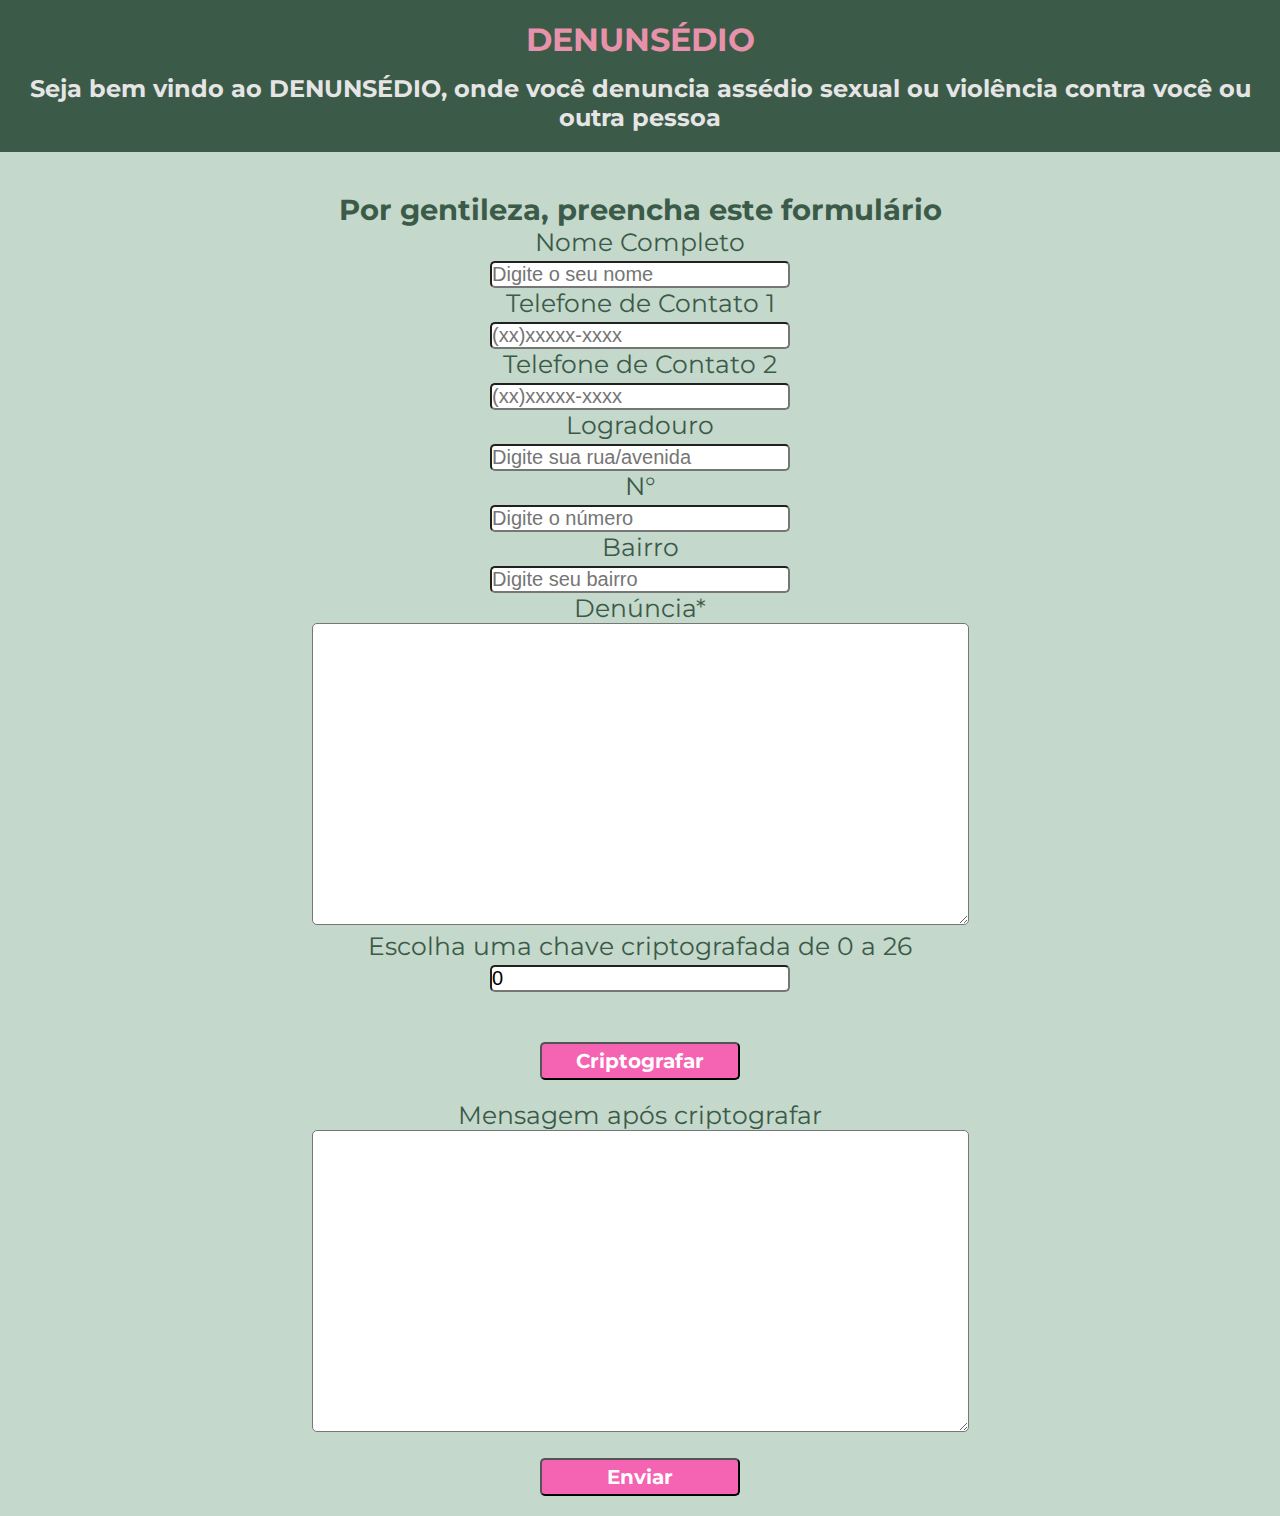
==== src/index.html @ 2c89e7a0 "Criado layout da página" ====
<!DOCTYPE html>
<html>

<head>
  <meta charset="utf-8">
  <title>Caesar Cipher</title>
  <link rel="stylesheet" href="style.css" />
  <link rel="preconnect" href="https://fonts.gstatic.com">
<link href="https://fonts.googleapis.com/css2?family=Montserrat:wght@400;700&display=swap" rel="stylesheet">
</head>

<body>

  
  <div id="root">
    <header>
      <h1 id="titulo-principal">DENUNSÉDIO</h1>
      <h2>Seja bem vindo ao DENUNSÉDIO, onde você denuncia assédio sexual ou violência contra você ou outra pessoa</h2>
    </header>
  
    <form id="formulario" action="">
      <h3>Por gentileza, preencha este formulário</h3>
      <div>
        <label for="nome">Nome Completo</label>
        <input id="nome" placeholder="Digite o seu nome" type="text" />
      </div>

      <div>
        <label for="tel1">Telefone de Contato 1</label>
        <input id="tel1" placeholder="(xx)xxxxx-xxxx" type="text" />
      </div>
      <div>
        <label for="tel2">Telefone de Contato 2</label>
        <input id="tel2" placeholder="(xx)xxxxx-xxxx" type="text" />
      </div>
      <div>
        <label for="logradouro">Logradouro</label>
        <input id="logradouro" placeholder="Digite sua rua/avenida" type="text" />
      </div>
      <div>
        <label for="numero">N°</label>
        <input id="numero" placeholder="Digite o número" type="number" />
      </div>
      <div>
        <label for="bairro">Bairro</label>
        <input id="bairro" placeholder="Digite seu bairro" type="text" />
      </div>
      <div>
        <label for="denuncia">Denúncia*</label>
        <textarea name="denuncia" id="denuncia" cols="80" rows="20" required></textarea>
      </div>
   


    <div class="escolha-chave">
      <label for="seleciona-chave">Escolha uma chave criptografada de 0 a 26</label>
      <input id="seleciona-chave" name="quantidade" type="number" value="0" step="any" min="0" max="26" />
  </div>
  <br>
    

  <div class="botao">
    <button id="botao-criptografar" type="button">Criptografar</button>
  </div>


  <div>
    <label for="mensagem-criptografada">Mensagem após criptografar</label>
    <textarea name="mensagem-criptografada" id="mensagem-criptografada" cols="80" rows="20" required></textarea>
  </div> 

    <div class="botao">
      <button id="botao-enviar" type="button">Enviar</button>
    </div>

  </form>



  <script src="index.js" type="module"></script>
</body>

</html>
---- src/style.css ----
/* css */

* {
    margin: 0;
    padding: 0;
    box-sizing: border-box;
}

body {
    background-color: #C4D8CB;
    color: #3b5a48;
    text-align: center;
    font-family: 'Montserrat', sans-serif;
 

}

#titulo-principal {
    color:rgb(231, 145, 171);
    
}

header {
    background-color: #3b5a48;
    padding: 20px;
}

h2 {
    color: #e5e5e5;
    margin-top: 15px;
}

#formulario {
    text-align: center;
    margin-top: 40px;
    font-size: 25px;
}

label {
    display: block;
}

input {
    width: 300px;
    font-size: 20px;
    border-radius: 5px;
}

textarea {
    border-radius: 5px;
}
input:focus, textarea:focus {
    background-color: rgb(231, 145, 171);
}


.escolha-chave {
    text-align: center;
    
   
}

.botao {
    text-align: center;
    margin: 20px 0;
    
}

#botao-criptografar, #botao-enviar {
    padding: 5px;
    border-radius: 5px;
    width: 200px;
    font-size: 20px;
    cursor: pointer;
    background-color: rgb(245, 99, 179);
    color: white;
    font-family: 'Montserrat', sans-serif;
    font-weight: 700;
    
    
}

#botao-criptografar:hover, #botao-enviar:hover{
    background-color: white;
    color: rgb(245, 99, 179);
}
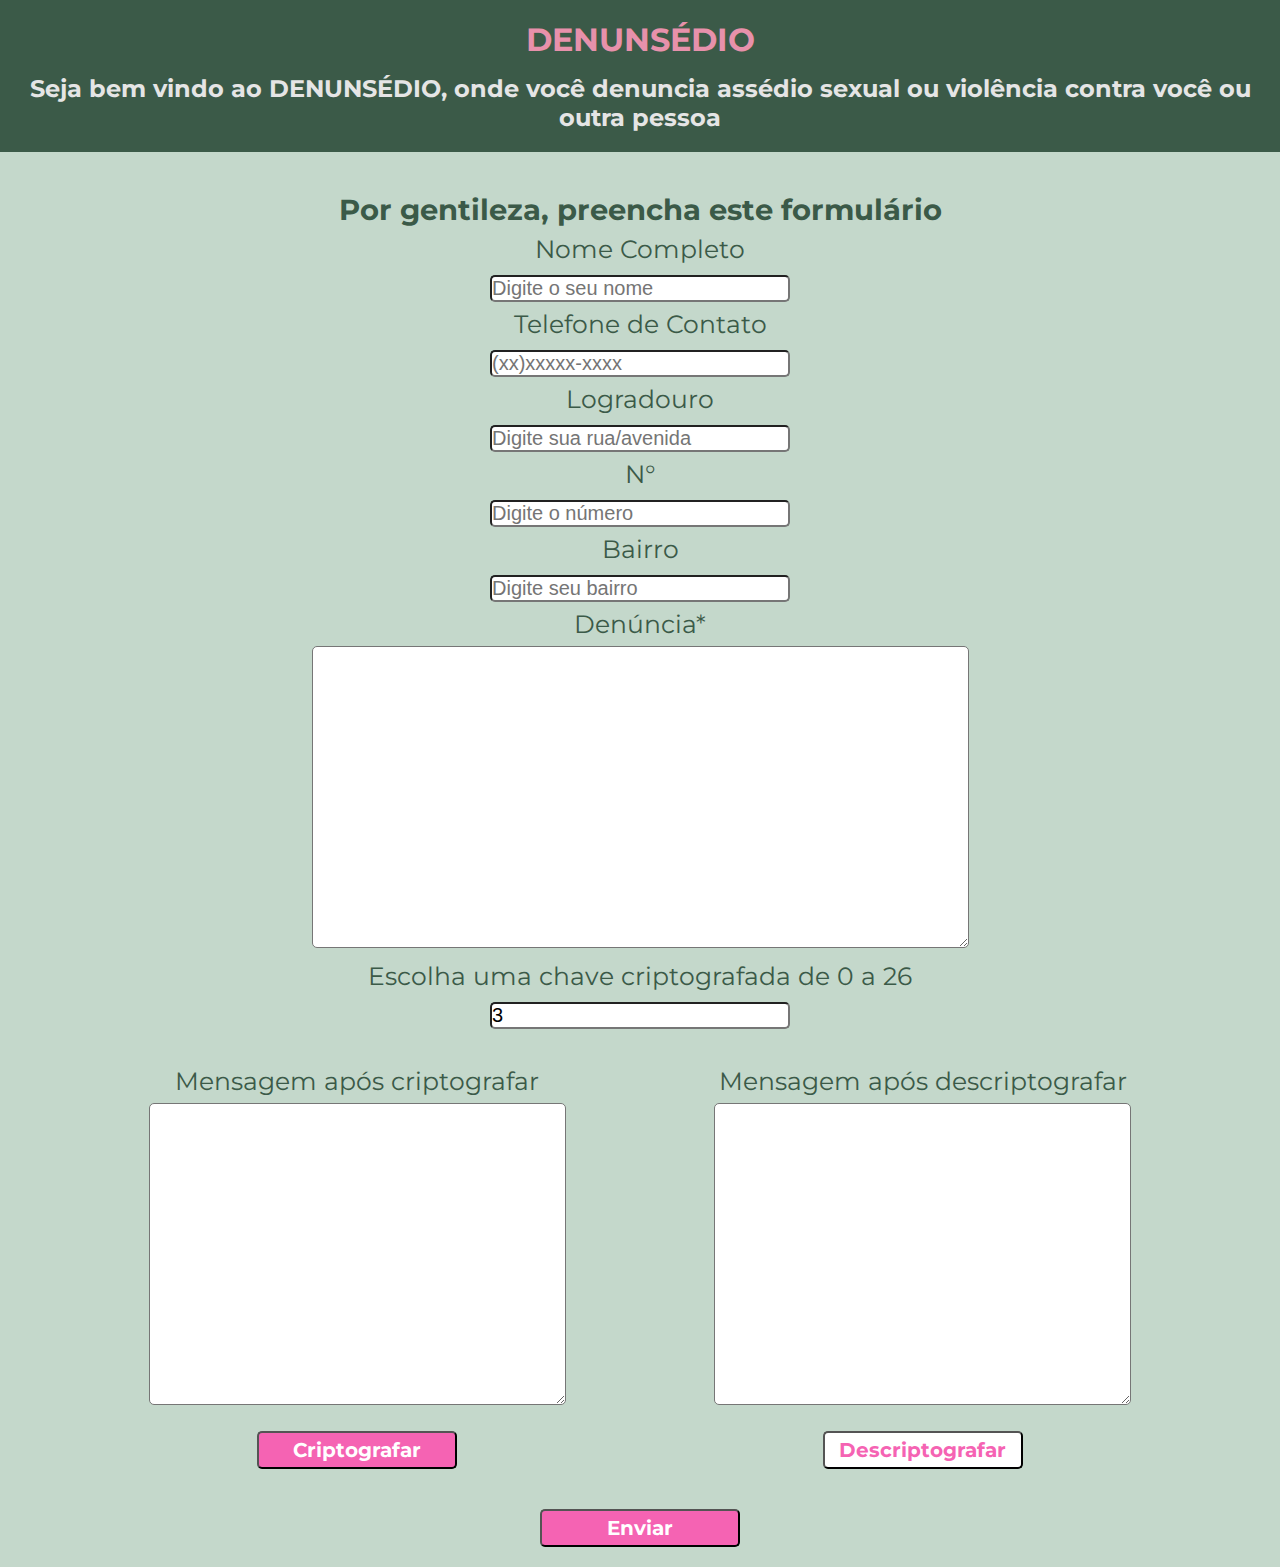
==== commit 83026d68: "Acrescentei textarea descriptografar" ====
--- a/src/index.html
+++ b/src/index.html
@@ -6,18 +6,18 @@
   <title>Caesar Cipher</title>
   <link rel="stylesheet" href="style.css" />
   <link rel="preconnect" href="https://fonts.gstatic.com">
-<link href="https://fonts.googleapis.com/css2?family=Montserrat:wght@400;700&display=swap" rel="stylesheet">
+  <link href="https://fonts.googleapis.com/css2?family=Montserrat:wght@400;700&display=swap" rel="stylesheet">
 </head>
 
 <body>
 
-  
+
   <div id="root">
     <header>
       <h1 id="titulo-principal">DENUNSÉDIO</h1>
       <h2>Seja bem vindo ao DENUNSÉDIO, onde você denuncia assédio sexual ou violência contra você ou outra pessoa</h2>
     </header>
-  
+
     <form id="formulario" action="">
       <h3>Por gentileza, preencha este formulário</h3>
       <div>
@@ -26,12 +26,8 @@
       </div>
 
       <div>
-        <label for="tel1">Telefone de Contato 1</label>
+        <label for="tel1">Telefone de Contato </label>
         <input id="tel1" placeholder="(xx)xxxxx-xxxx" type="text" />
-      </div>
-      <div>
-        <label for="tel2">Telefone de Contato 2</label>
-        <input id="tel2" placeholder="(xx)xxxxx-xxxx" type="text" />
       </div>
       <div>
         <label for="logradouro">Logradouro</label>
@@ -49,35 +45,57 @@
         <label for="denuncia">Denúncia*</label>
         <textarea name="denuncia" id="denuncia" cols="80" rows="20" required></textarea>
       </div>
-   
 
 
-    <div class="escolha-chave">
-      <label for="seleciona-chave">Escolha uma chave criptografada de 0 a 26</label>
-      <input id="seleciona-chave" name="quantidade" type="number" value="0" step="any" min="0" max="26" />
+
+      <div class="escolha-chave">
+        <label for="seleciona-chave">Escolha uma chave criptografada de 0 a 26</label>
+        <input id="seleciona-chave" name="quantidade" type="number" value="3" step="any" min="0" max="26" />
+      </div>
+      <br>
+
+      <section class="container">
+
+
+
+
+        <div class="mensagem">
+
+          <div><label for="mensagem-criptografada">Mensagem após criptografar</label></div>
+          <textarea name="mensagem-criptografada" id="mensagem-criptografada" cols="50" rows="20" required></textarea>
+          <div class="botao">
+            <button id="botao-criptografar" type="button" onclick="criptografar()">Criptografar</button>
+          </div>
+        </div>
+
+
+
+
+        <div class="mensagem">
+
+          <div><label for="mensagem-descriptografada">Mensagem após descriptografar</label></div>
+          <textarea name="mensagem-descriptografada" id="mensagem-descriptografada" cols="50" rows="20"
+            required></textarea>
+          <div class="botao">
+            <button id="botao-descriptografar" type="button" onclick="criptografar()">Descriptografar</button>
+          </div>
+        </div>
+
   </div>
-  <br>
-    
+  </section>
+
+
+
 
   <div class="botao">
-    <button id="botao-criptografar" type="button">Criptografar</button>
+    <button id="botao-enviar" type="button">Enviar</button>
   </div>
-
-
-  <div>
-    <label for="mensagem-criptografada">Mensagem após criptografar</label>
-    <textarea name="mensagem-criptografada" id="mensagem-criptografada" cols="80" rows="20" required></textarea>
-  </div> 
-
-    <div class="botao">
-      <button id="botao-enviar" type="button">Enviar</button>
-    </div>
 
   </form>
 
 
-
   <script src="index.js" type="module"></script>
+  <script src="cipher.js"></script>
 </body>
 
 </html>--- a/src/style.css
+++ b/src/style.css
@@ -38,6 +38,7 @@
 
 label {
     display: block;
+    margin: 7px 0;
 }
 
 input {
@@ -85,3 +86,28 @@
     color: rgb(245, 99, 179);
 }
 
+#botao-descriptografar {
+    padding: 5px;
+    border-radius: 5px;
+    width: 200px;
+    font-size: 20px;
+    cursor: pointer;
+    background-color: white;
+    color: rgb(245, 99, 179);
+    font-family: 'Montserrat', sans-serif;
+    font-weight: 700;
+}
+
+#botao-descriptografar:hover {
+    background-color: rgb(245, 99, 179);
+    color: white;
+}
+
+.container {
+    display: flex;
+    justify-content: space-evenly;
+   
+    
+    
+}
+
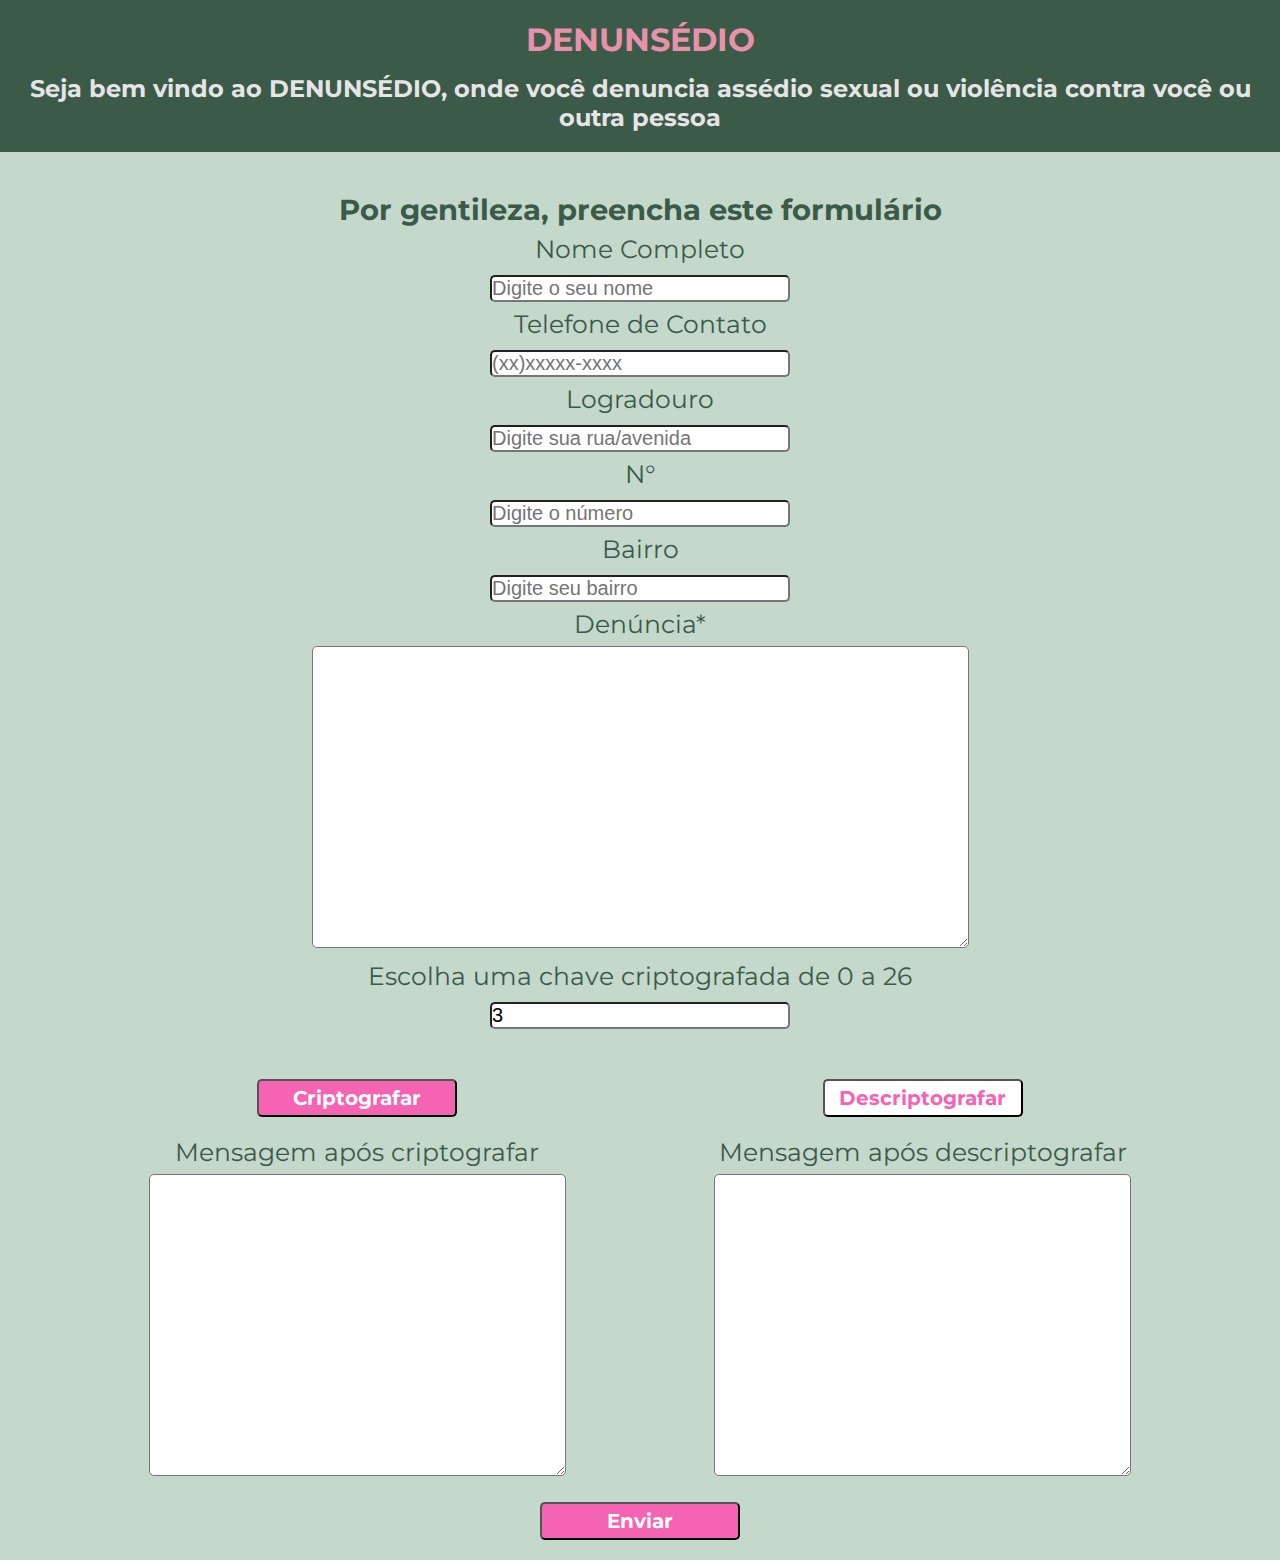
==== commit e2b26e8f: "Criada função descriptografar" ====
--- a/src/index.html
+++ b/src/index.html
@@ -61,11 +61,12 @@
 
         <div class="mensagem">
 
-          <div><label for="mensagem-criptografada">Mensagem após criptografar</label></div>
-          <textarea name="mensagem-criptografada" id="mensagem-criptografada" cols="50" rows="20" required></textarea>
           <div class="botao">
             <button id="botao-criptografar" type="button" onclick="criptografar()">Criptografar</button>
           </div>
+          <div><label for="mensagem-criptografada">Mensagem após criptografar</label></div>
+          <textarea name="mensagem-criptografada" id="mensagem-criptografada" cols="50" rows="20" required></textarea>
+
         </div>
 
 
@@ -73,12 +74,13 @@
 
         <div class="mensagem">
 
+          <div class="botao">
+            <button id="botao-descriptografar" type="button" onclick="descriptografar()">Descriptografar</button>
+          </div>
           <div><label for="mensagem-descriptografada">Mensagem após descriptografar</label></div>
           <textarea name="mensagem-descriptografada" id="mensagem-descriptografada" cols="50" rows="20"
             required></textarea>
-          <div class="botao">
-            <button id="botao-descriptografar" type="button" onclick="criptografar()">Descriptografar</button>
-          </div>
+
         </div>
 
   </div>
--- a/src/style.css
+++ b/src/style.css
@@ -105,7 +105,7 @@
 
 .container {
     display: flex;
-    justify-content: space-evenly;
+    justify-content: space-evenly
    
     
     
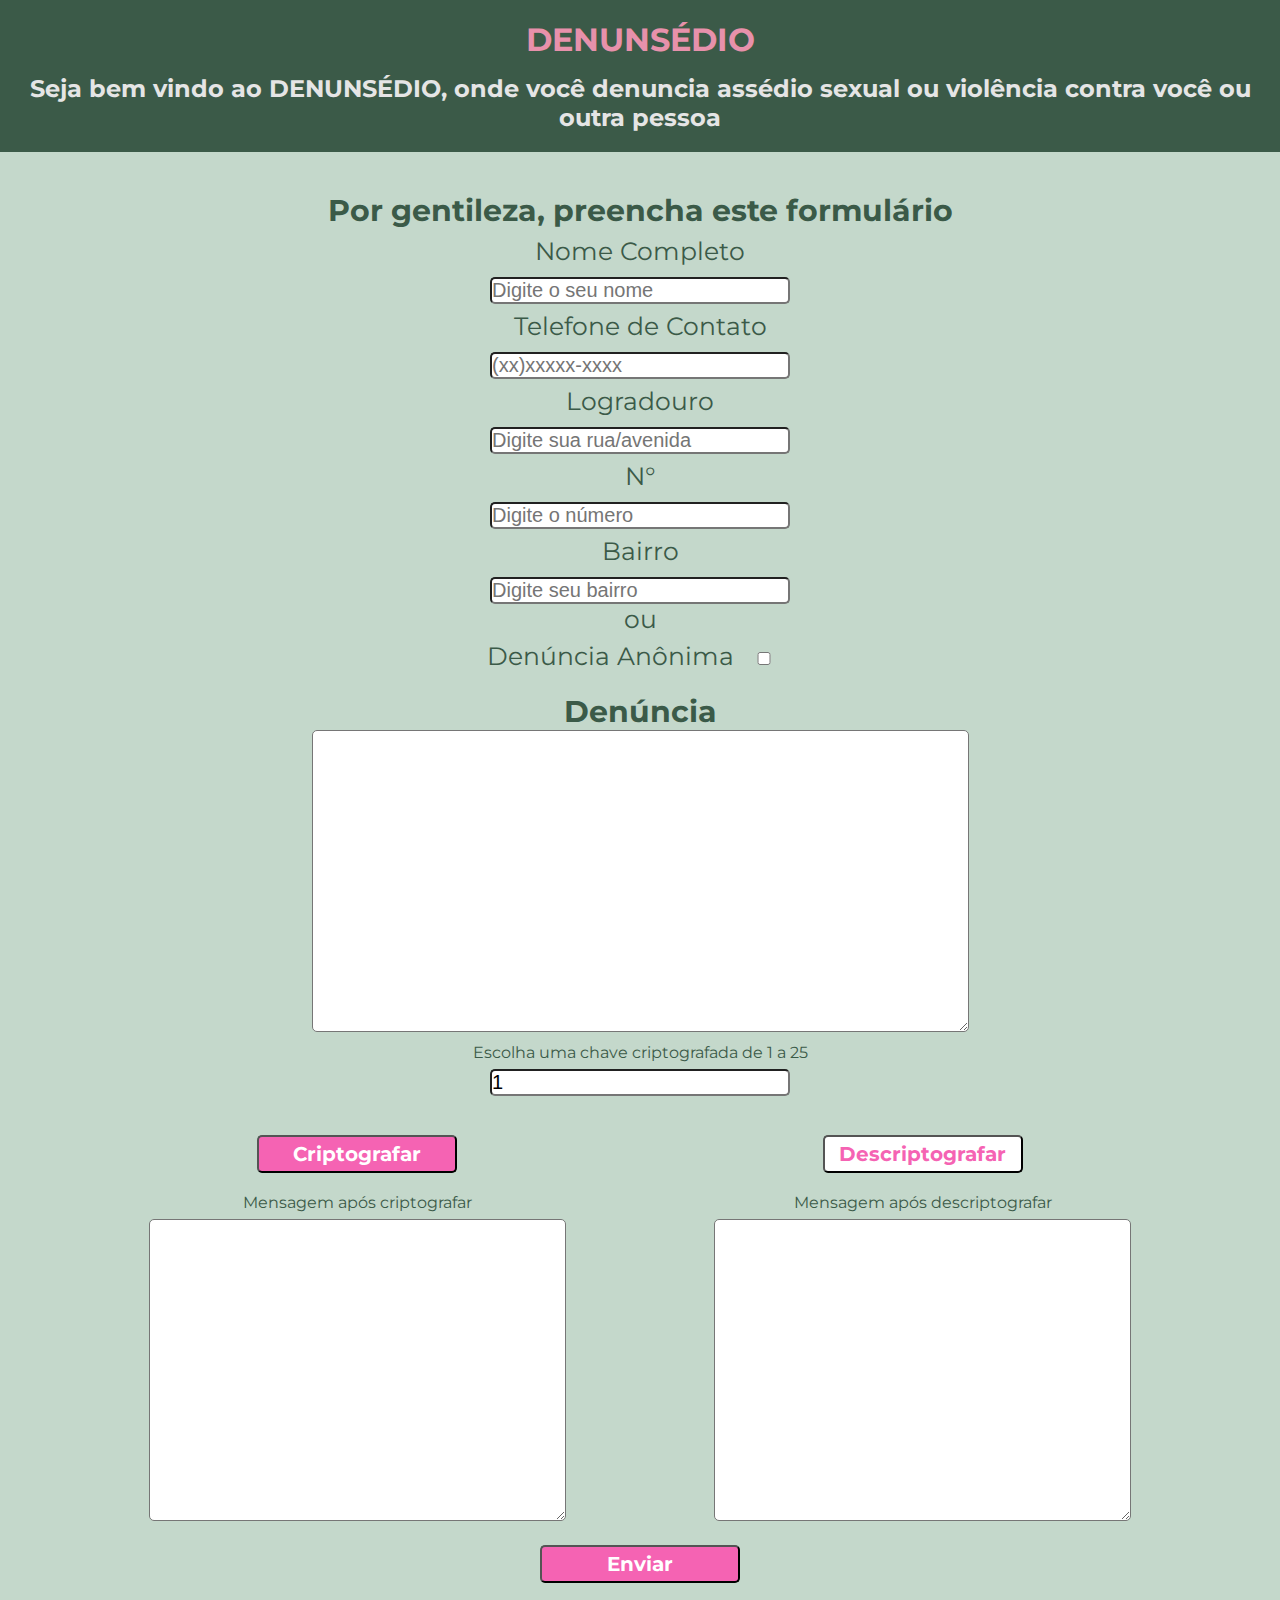
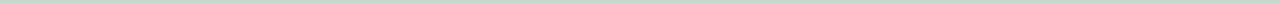
==== commit 862c87f7: "Alterei campo denúncia anônima" ====
--- a/src/index.html
+++ b/src/index.html
@@ -18,86 +18,87 @@
       <h2>Seja bem vindo ao DENUNSÉDIO, onde você denuncia assédio sexual ou violência contra você ou outra pessoa</h2>
     </header>
 
-    <form id="formulario" action="">
-      <h3>Por gentileza, preencha este formulário</h3>
-      <div>
-        <label for="nome">Nome Completo</label>
-        <input id="nome" placeholder="Digite o seu nome" type="text" />
-      </div>
 
-      <div>
-        <label for="tel1">Telefone de Contato </label>
-        <input id="tel1" placeholder="(xx)xxxxx-xxxx" type="text" />
-      </div>
-      <div>
-        <label for="logradouro">Logradouro</label>
-        <input id="logradouro" placeholder="Digite sua rua/avenida" type="text" />
-      </div>
-      <div>
-        <label for="numero">N°</label>
-        <input id="numero" placeholder="Digite o número" type="number" />
-      </div>
-      <div>
-        <label for="bairro">Bairro</label>
-        <input id="bairro" placeholder="Digite seu bairro" type="text" />
-      </div>
-      <div>
-        <label for="denuncia">Denúncia*</label>
-        <textarea name="denuncia" id="denuncia" cols="80" rows="20" required></textarea>
-      </div>
+    <section class="form">
+      <form id="formulario" action="">
+        <h3>Por gentileza, preencha este formulário</h3>
+        <div>
+          <label for="nome">Nome Completo</label>
+          <input id="nome" placeholder="Digite o seu nome" type="text" />
+        </div>
+
+        <div>
+          <label for="tel1">Telefone de Contato </label>
+          <input id="tel1" placeholder="(xx)xxxxx-xxxx" type="text" />
+        </div>
+        <div>
+          <label for="logradouro">Logradouro</label>
+          <input id="logradouro" placeholder="Digite sua rua/avenida" type="text" />
+        </div>
+        <div>
+          <label for="numero">N°</label>
+          <input id="numero" placeholder="Digite o número" type="number" />
+        </div>
+        <div>
+          <label for="bairro">Bairro</label>
+          <input id="bairro" placeholder="Digite seu bairro" type="text" />
+        </div>
+        <div>ou</div>
+        <div id="denunciaAnonima">
+          <label for="anonima">Denúncia Anônima</label>
+          <input type="checkbox" name="anonima" id="anonima">
+        </div>
+      </form>
+    </section>
+
+    <div>
+      <!-- <label for="denuncia">Denúncia*</label> -->
+     <h3>Denúncia</h3> 
+      <textarea name="denuncia" id="denuncia" cols="80" rows="20" required></textarea>
+    </div>
 
 
 
-      <div class="escolha-chave">
-        <label for="seleciona-chave">Escolha uma chave criptografada de 0 a 26</label>
-        <input id="seleciona-chave" name="quantidade" type="number" value="3" step="any" min="0" max="26" />
+    <div class="escolha-chave">
+      <label for="seleciona-chave">Escolha uma chave criptografada de 1 a 25</label>
+      <input id="seleciona-chave" name="quantidade" type="number" value="1" step="any" min="1" max="35" />
+    </div>
+    <br>
+
+    <section class="container">
+
+      <div class="mensagem">
+        <div class="botao">
+          <button id="botao-criptografar" type="button">Criptografar</button>
+        </div>
+        <div><label for="mensagem-criptografada">Mensagem após criptografar</label></div>
+        <textarea name="mensagem-criptografada" id="mensagem-criptografada" cols="50" rows="20" required></textarea>
       </div>
-      <br>
 
-      <section class="container">
-
-
-
-
-        <div class="mensagem">
-
-          <div class="botao">
-            <button id="botao-criptografar" type="button" onclick="criptografar()">Criptografar</button>
-          </div>
-          <div><label for="mensagem-criptografada">Mensagem após criptografar</label></div>
-          <textarea name="mensagem-criptografada" id="mensagem-criptografada" cols="50" rows="20" required></textarea>
-
+      <div class="mensagem">
+        <div class="botao">
+          <button id="botao-descriptografar" type="button">Descriptografar</button>
         </div>
-
-
-
-
-        <div class="mensagem">
-
-          <div class="botao">
-            <button id="botao-descriptografar" type="button" onclick="descriptografar()">Descriptografar</button>
-          </div>
-          <div><label for="mensagem-descriptografada">Mensagem após descriptografar</label></div>
-          <textarea name="mensagem-descriptografada" id="mensagem-descriptografada" cols="50" rows="20"
-            required></textarea>
-
-        </div>
-
+        <div><label for="mensagem-descriptografada">Mensagem após descriptografar</label></div>
+        <textarea name="mensagem-descriptografada" id="mensagem-descriptografada" cols="50" rows="20"
+          required></textarea>
+      </div>
+    </section>
   </div>
-  </section>
+  
 
 
 
 
   <div class="botao">
-    <button id="botao-enviar" type="button">Enviar</button>
+    <button id="botao-enviar" onclick="enviar()" type="button">Enviar</button>
   </div>
 
-  </form>
+ 
 
 
   <script src="index.js" type="module"></script>
-  <script src="cipher.js"></script>
+
 </body>
 
 </html>--- a/src/style.css
+++ b/src/style.css
@@ -30,6 +30,10 @@
     margin-top: 15px;
 }
 
+h3 {
+    margin-top: 15px;
+    font-size: 30px;
+}
 #formulario {
     text-align: center;
     margin-top: 40px;
@@ -54,7 +58,15 @@
     background-color: rgb(231, 145, 171);
 }
 
+#denunciaAnonima {
+    display: flex;
+    align-items: baseline;
+    justify-content: center;
+}
 
+#anonima {
+    width: 60px;
+}
 .escolha-chave {
     text-align: center;
     
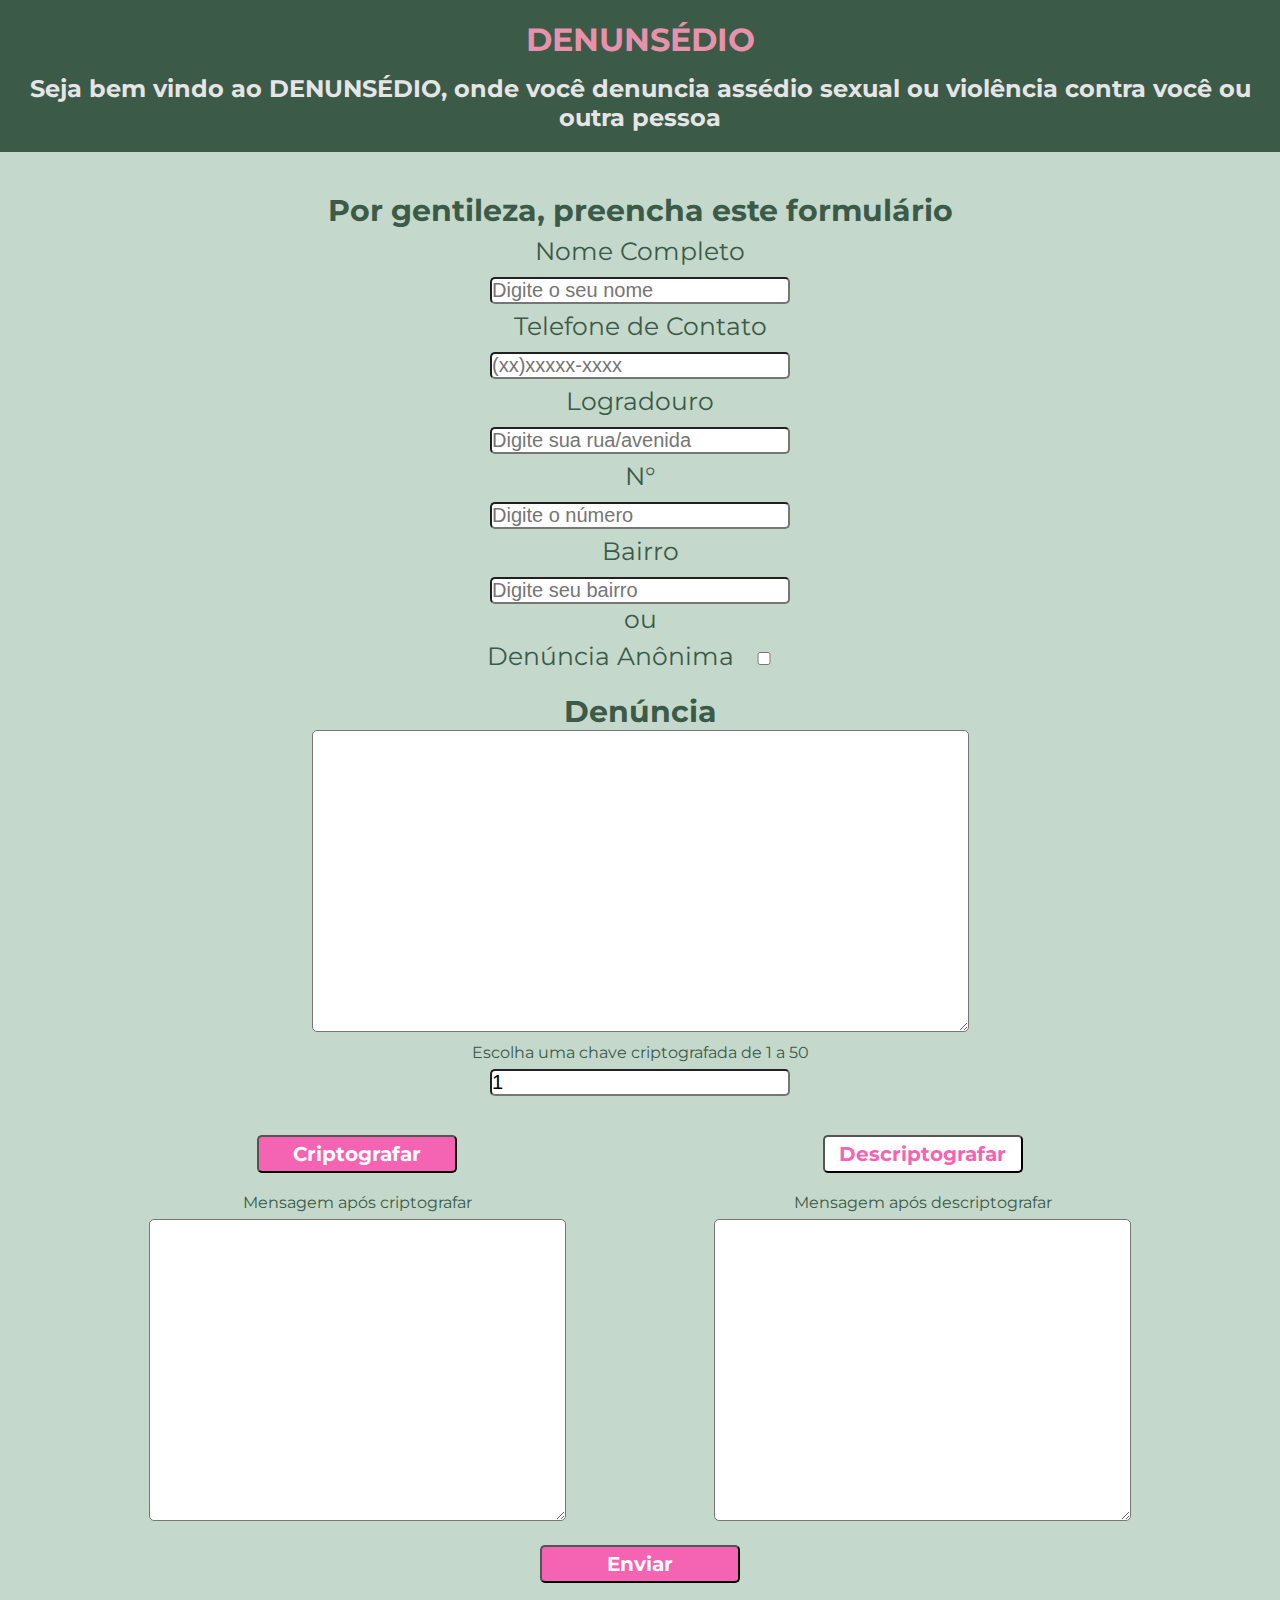
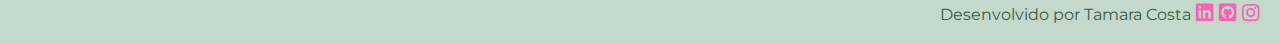
==== commit 8946cba3: "Footer e Lógica offset negativo" ====
--- a/src/index.html
+++ b/src/index.html
@@ -7,6 +7,7 @@
   <link rel="stylesheet" href="style.css" />
   <link rel="preconnect" href="https://fonts.gstatic.com">
   <link href="https://fonts.googleapis.com/css2?family=Montserrat:wght@400;700&display=swap" rel="stylesheet">
+  <link rel="stylesheet" href="https://cdnjs.cloudflare.com/ajax/libs/font-awesome/5.11.2/css/all.css">
 </head>
 
 <body>
@@ -19,49 +20,45 @@
     </header>
 
 
-    <section class="form">
-      <form id="formulario" action="">
-        <h3>Por gentileza, preencha este formulário</h3>
-        <div>
-          <label for="nome">Nome Completo</label>
-          <input id="nome" placeholder="Digite o seu nome" type="text" />
-        </div>
+    <form id="formulario" action="">
+      <h3>Por gentileza, preencha este formulário</h3>
+      <div>
+        <label for="nome">Nome Completo</label>
+        <input id="nome" placeholder="Digite o seu nome" type="text" />
+      </div>
 
-        <div>
-          <label for="tel1">Telefone de Contato </label>
-          <input id="tel1" placeholder="(xx)xxxxx-xxxx" type="text" />
-        </div>
-        <div>
-          <label for="logradouro">Logradouro</label>
-          <input id="logradouro" placeholder="Digite sua rua/avenida" type="text" />
-        </div>
-        <div>
-          <label for="numero">N°</label>
-          <input id="numero" placeholder="Digite o número" type="number" />
-        </div>
-        <div>
-          <label for="bairro">Bairro</label>
-          <input id="bairro" placeholder="Digite seu bairro" type="text" />
-        </div>
-        <div>ou</div>
-        <div id="denunciaAnonima">
-          <label for="anonima">Denúncia Anônima</label>
-          <input type="checkbox" name="anonima" id="anonima">
-        </div>
-      </form>
-    </section>
+      <div>
+        <label for="tel1">Telefone de Contato </label>
+        <input id="tel1" placeholder="(xx)xxxxx-xxxx" type="number" />
+      </div>
+      <div>
+        <label for="logradouro">Logradouro</label>
+        <input id="logradouro" placeholder="Digite sua rua/avenida" type="text" />
+      </div>
+      <div>
+        <label for="numero">N°</label>
+        <input id="numero" placeholder="Digite o número" type="number" />
+      </div>
+      <div>
+        <label for="bairro">Bairro</label>
+        <input id="bairro" placeholder="Digite seu bairro" type="text" />
+      </div>
+      <div>ou</div>
+      <div id="denunciaAnonima">
+        <label for="anonima">Denúncia Anônima</label>
+        <input type="checkbox" name="anonima" id="anonima">
+      </div>
+    </form>
+
 
     <div>
-      <!-- <label for="denuncia">Denúncia*</label> -->
-     <h3>Denúncia</h3> 
+      <h3>Denúncia</h3>
       <textarea name="denuncia" id="denuncia" cols="80" rows="20" required></textarea>
     </div>
 
-
-
     <div class="escolha-chave">
-      <label for="seleciona-chave">Escolha uma chave criptografada de 1 a 25</label>
-      <input id="seleciona-chave" name="quantidade" type="number" value="1" step="any" min="1" max="35" />
+      <label for="seleciona-chave">Escolha uma chave criptografada de 1 a 50</label>
+      <input id="seleciona-chave" name="quantidade" type="number" value="1" step="any" min="1" max="50" />
     </div>
     <br>
 
@@ -85,7 +82,7 @@
       </div>
     </section>
   </div>
-  
+
 
 
 
@@ -94,7 +91,18 @@
     <button id="botao-enviar" onclick="enviar()" type="button">Enviar</button>
   </div>
 
- 
+  <footer>
+    <div id="footer">
+      <p>Desenvolvido por Tamara Costa</p>
+      <a href="https://www.linkedin.com/in/tamaradscosta/" target="_blank"><i id="linkedin" class="fab fa-linkedin"></i></a>
+      <a href="https://github.com/tamaracosta" target="_blank"><i id="github" class="fab fa-github-square"></i></a>
+      <a href="https://www.instagram.com/programadora_do_futuro/" target="_blank"><i id="instagram" class="fab fa-instagram"></i></a>
+    </div>
+
+
+   
+  </footer>
+
 
 
   <script src="index.js" type="module"></script>
--- a/src/style.css
+++ b/src/style.css
@@ -1,5 +1,3 @@
-/* css */
-
 * {
     margin: 0;
     padding: 0;
@@ -11,13 +9,10 @@
     color: #3b5a48;
     text-align: center;
     font-family: 'Montserrat', sans-serif;
- 
-
 }
 
 #titulo-principal {
     color:rgb(231, 145, 171);
-    
 }
 
 header {
@@ -34,6 +29,7 @@
     margin-top: 15px;
     font-size: 30px;
 }
+
 #formulario {
     text-align: center;
     margin-top: 40px;
@@ -54,6 +50,7 @@
 textarea {
     border-radius: 5px;
 }
+
 input:focus, textarea:focus {
     background-color: rgb(231, 145, 171);
 }
@@ -67,16 +64,14 @@
 #anonima {
     width: 60px;
 }
+
 .escolha-chave {
     text-align: center;
-    
-   
 }
 
 .botao {
     text-align: center;
     margin: 20px 0;
-    
 }
 
 #botao-criptografar, #botao-enviar {
@@ -89,8 +84,7 @@
     color: white;
     font-family: 'Montserrat', sans-serif;
     font-weight: 700;
-    
-    
+       
 }
 
 #botao-criptografar:hover, #botao-enviar:hover{
@@ -118,8 +112,17 @@
 .container {
     display: flex;
     justify-content: space-evenly
-   
-    
-    
 }
 
+#linkedin, #github, #instagram {
+    font-size: 20px;
+    color:rgb(245, 99, 179);
+    margin-left: 5px;
+}
+
+#footer {
+    display: flex;
+    justify-content: flex-end;
+    align-items: baseline;
+    margin: 0 20px 20px 0;
+}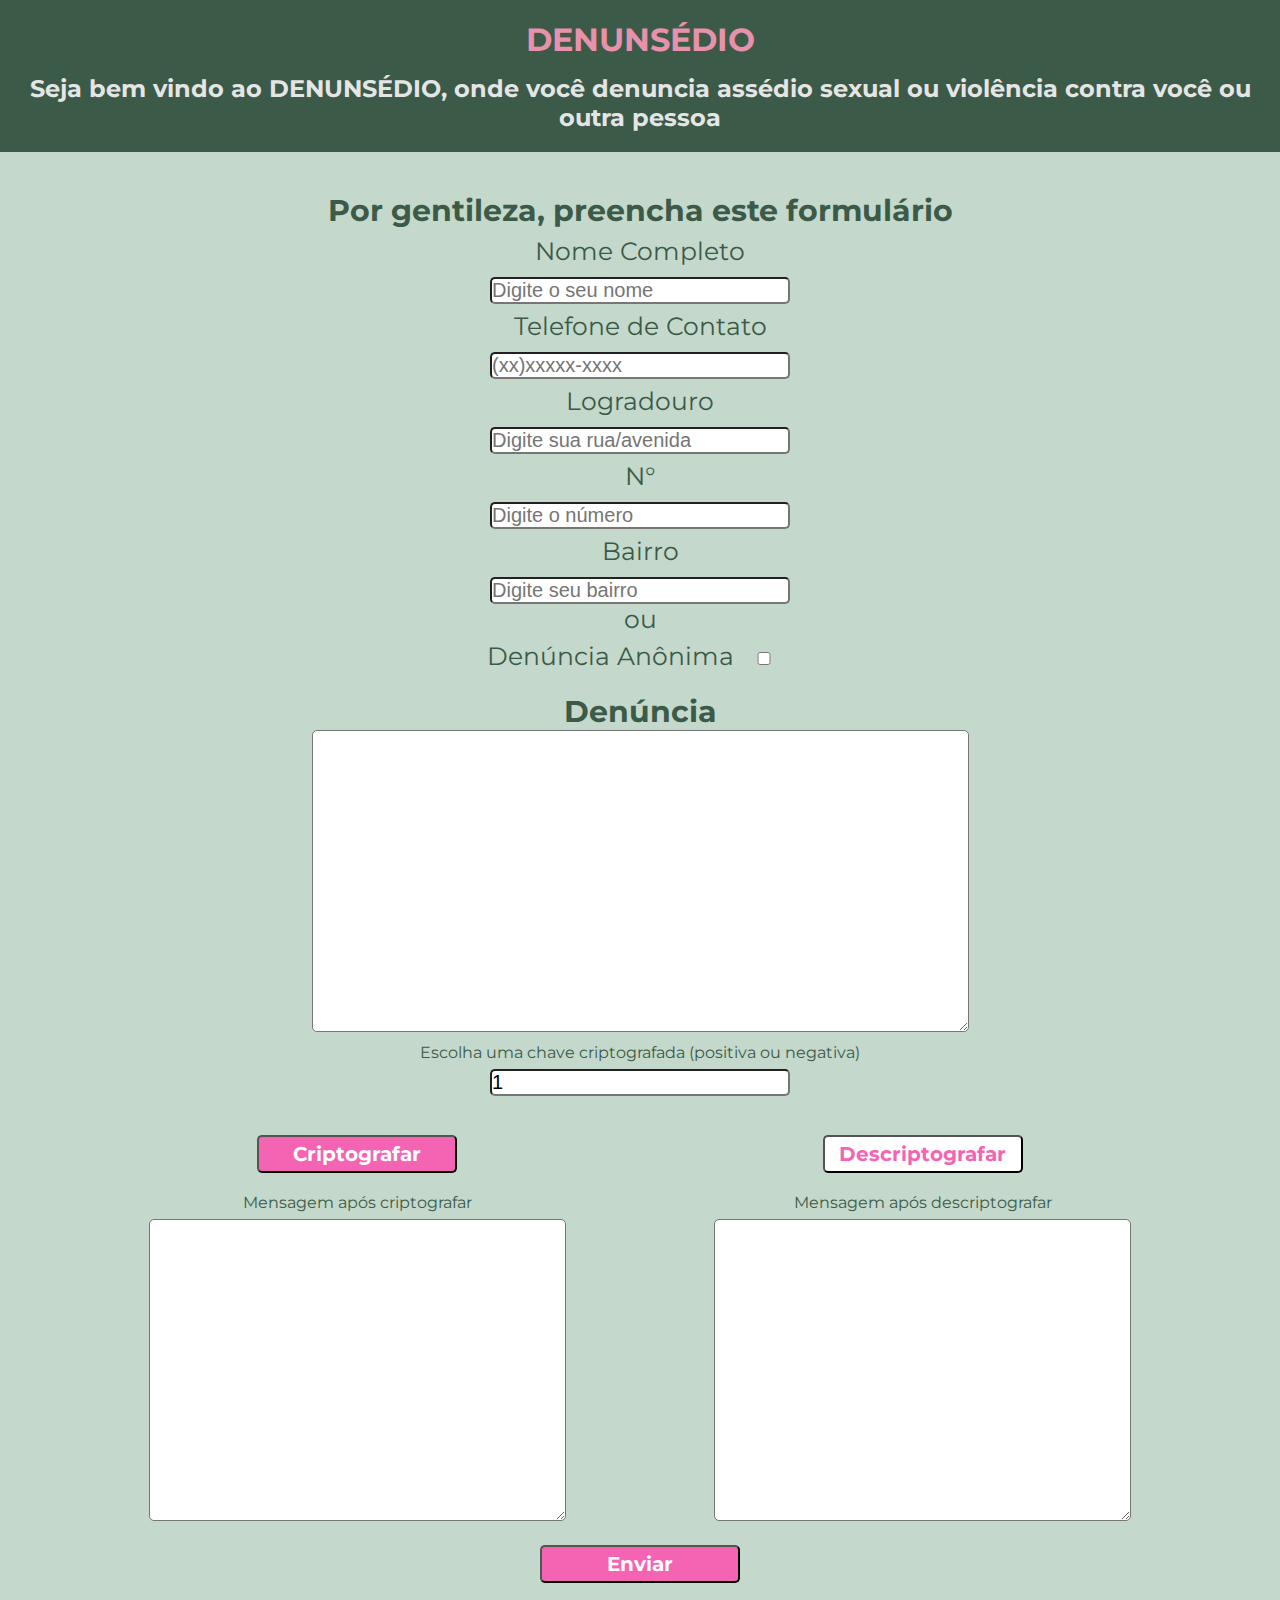
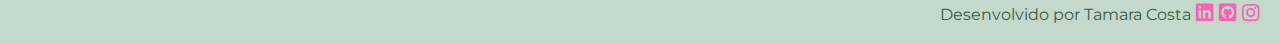
==== commit 80172626: "Label Escolha chave positiva ou negativa" ====
--- a/src/index.html
+++ b/src/index.html
@@ -12,13 +12,11 @@
 
 <body>
 
-
   <div id="root">
     <header>
       <h1 id="titulo-principal">DENUNSÉDIO</h1>
       <h2>Seja bem vindo ao DENUNSÉDIO, onde você denuncia assédio sexual ou violência contra você ou outra pessoa</h2>
     </header>
-
 
     <form id="formulario" action="">
       <h3>Por gentileza, preencha este formulário</h3>
@@ -31,18 +29,22 @@
         <label for="tel1">Telefone de Contato </label>
         <input id="tel1" placeholder="(xx)xxxxx-xxxx" type="number" />
       </div>
+
       <div>
         <label for="logradouro">Logradouro</label>
         <input id="logradouro" placeholder="Digite sua rua/avenida" type="text" />
       </div>
+
       <div>
         <label for="numero">N°</label>
         <input id="numero" placeholder="Digite o número" type="number" />
       </div>
+
       <div>
         <label for="bairro">Bairro</label>
         <input id="bairro" placeholder="Digite seu bairro" type="text" />
       </div>
+
       <div>ou</div>
       <div id="denunciaAnonima">
         <label for="anonima">Denúncia Anônima</label>
@@ -50,20 +52,18 @@
       </div>
     </form>
 
-
     <div>
       <h3>Denúncia</h3>
       <textarea name="denuncia" id="denuncia" cols="80" rows="20" required></textarea>
     </div>
 
     <div class="escolha-chave">
-      <label for="seleciona-chave">Escolha uma chave criptografada de 1 a 50</label>
-      <input id="seleciona-chave" name="quantidade" type="number" value="1" step="any" min="1" max="50" />
+      <label for="seleciona-chave">Escolha uma chave criptografada (positiva ou negativa)</label>
+      <input id="seleciona-chave" name="quantidade" type="number" value="1" step="any" />
     </div>
     <br>
-
+    
     <section class="container">
-
       <div class="mensagem">
         <div class="botao">
           <button id="botao-criptografar" type="button">Criptografar</button>
@@ -81,29 +81,23 @@
           required></textarea>
       </div>
     </section>
-  </div>
-
-
-
-
-
-  <div class="botao">
-    <button id="botao-enviar" onclick="enviar()" type="button">Enviar</button>
-  </div>
-
-  <footer>
-    <div id="footer">
-      <p>Desenvolvido por Tamara Costa</p>
-      <a href="https://www.linkedin.com/in/tamaradscosta/" target="_blank"><i id="linkedin" class="fab fa-linkedin"></i></a>
-      <a href="https://github.com/tamaracosta" target="_blank"><i id="github" class="fab fa-github-square"></i></a>
-      <a href="https://www.instagram.com/programadora_do_futuro/" target="_blank"><i id="instagram" class="fab fa-instagram"></i></a>
+    
+    <div class="botao">
+      <button id="botao-enviar" onclick="enviar()" type="button">Enviar</button>
     </div>
 
+    <footer>
+      <div id="footer">
+        <p>Desenvolvido por Tamara Costa</p>
+        <a href="https://www.linkedin.com/in/tamaradscosta/" target="_blank"><i id="linkedin"
+            class="fab fa-linkedin"></i></a>
+        <a href="https://github.com/tamaracosta" target="_blank"><i id="github" class="fab fa-github-square"></i></a>
+        <a href="https://www.instagram.com/programadora_do_futuro/" target="_blank"><i id="instagram"
+            class="fab fa-instagram"></i></a>
+      </div>
+    </footer>
 
-   
-  </footer>
-
-
+  </div>
 
   <script src="index.js" type="module"></script>
 
